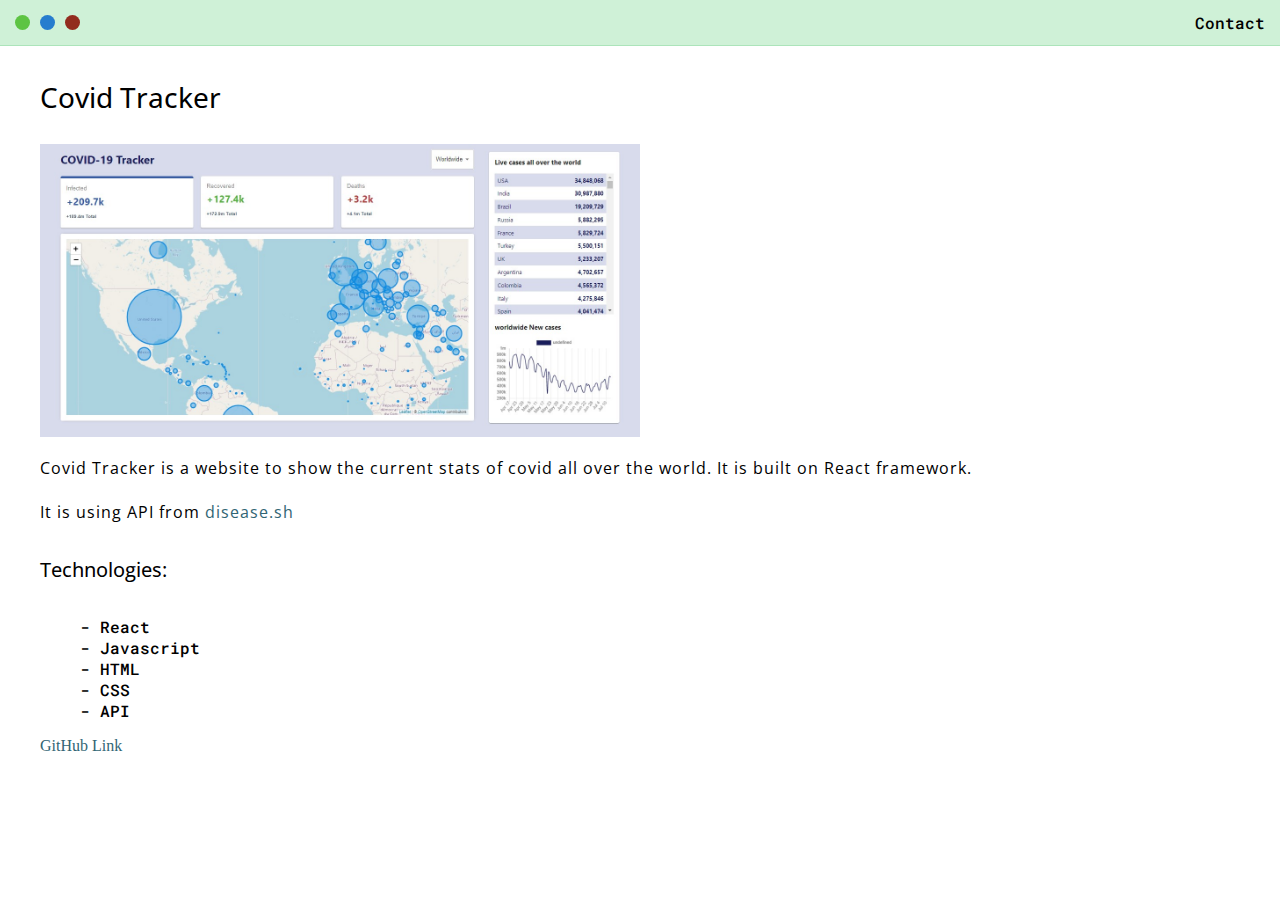
==== post4.html @ f5d61cbe "post added" ====
<!DOCTYPE html>
<html lang="en">

<head>
    <meta charset="UTF-8">
    <meta name="viewport" content="width=device-width, initial-scale=1.0">
    <title>CarPod</title>
    <link rel="preconnect" href="https://fonts.gstatic.com">
    <link
        href="https://fonts.googleapis.com/css2?family=Open+Sans:wght@300;400&family=Roboto+Mono:wght@500&display=swap"
        rel="stylesheet">
    <link rel="stylesheet" href="css/default.css">

    <style>
        .img-container {
            max-width: 600px;
        }

        img {
            width: 100%;
        }
    </style>
</head>

<body>

    <div class="nav-wrapper" style="position: fixed;top: 0;width: 100%;border-radius: 0;">

        <a href="index.html">
            <div class="dots-wrapper">
                <div class="browser-dot" id="dot-1"></div>
                <div class="browser-dot" id="dot-2"></div>
                <div class="browser-dot" id="dot-3"></div>
            </div>
        </a>

        <ul id="navigation">
            <li><a href="index.html#contact">Contact</a></li>
        </ul>
    </div>

    <div class="main-container" style="padding-top: 50px;">
        <h3>Covid Tracker</h3>

        <div class="img-container">
            <img src="images/project-4.jpg" alt="">
        </div>

        <p>
            Covid Tracker is a website to show the current stats of covid all over the world. It is built on React framework.
            <br>
            <br>
            It is using API from <a href="https://disease.sh/" target="blank">disease.sh</a>
        </p>

        <h5>Technologies:</h5>
        <ul>
            <li>- React</li>
            <li>- Javascript</li>
            <li>- HTML</li>
            <li>- CSS</li>
            <li>- API</li>
        </ul>
        
        
        <a href="https://github.com/JunaedAbed/carPod" target="_blank" style="padding: 20px 0 20px 0;">GitHub
            Link</a>

    </div>

</body>

</html>
---- css/default.css ----
:root {
  --mainColor: #cff1d7;
  --secondaryColor: #87e2a2;

  --borderColor: #ace4ba;
  --borderShadow: 28px 28px 55px #bcdbc4, -28px -28px 55px #e2ffea;
  --secondaryShadow: 13px 13px 26px #7fd498, -13px -13px 26px #8ff0ac;
  --profilePicShadow: 12px 13px 16px -12px rgba(0, 0, 0, 0.75);
  --previewBoxShadow: inset 5px 5px 10px #9fbaa6, inset -5px -5px 10px #ffffff;

  --inputField: inset 8px 8px 24px #7fd498, inset -8px -8px 24px #8ff0ac;

  --mainText: black;
  --secondaryText: #4b5156;

  --themeDotBorder: #4b6e77;

  --previewBg: #cff1d7;

  --buttonColor: #7aca92;
  --submitBtnHover: #6a7a70;

  --linkText: #316574;
}

html,
body {
  padding: 0;
  margin: 0;
}

body * {
  transition: 0.3s;
}

h1,
h2,
h3,
h4,
h5,
h6,
strong {
  color: var(--mainText);
  font-family: "Open Sans", sans-serif;
  font-weight: 450;
}

li,
span,
label,
input,
text-area {
  color: var(--mainText);
  font-family: "Roboto Mono", monospace;
  font-weight: 500;
}

p {
  color: var(--mainText);
  font-family: "Open Sans", monospace;
  font-weight: 400;
  letter-spacing: 1px;
}

a {
  text-decoration: none;
  color: var(--linkText);
}

ul {
  list-style: none;
}

h1 {
  font-size: 56px;
}
h2 {
  font-size: 36px;
}
h3 {
  font-size: 28px;
}
h4 {
  font-size: 24px;
}
h5 {
  font-size: 20px;
}
h6 {
  font-size: 16px;
}

.s1 {
  background-color: var(--mainColor);
  border-bottom: 1px solid var(--borderColor);
  overflow: auto;
}

.s2 {
  background-color: var(--secondaryColor);
  border-bottom: 1px solid var(--borderColor);
  overflow: auto;
}

.main-container {
  width: 1200px;
  margin: 0 auto;
}

.greeting-wrapper {
  display: grid;
  text-align: center;
  align-content: center;
  min-height: 10em;
}

.intro-wrapper {
  background-color: var(--mainColor);
  border: 1px var(--borderColor);
  border-radius: 5px 5px 0 0;

  box-shadow: var(--borderShadow);

  display: grid;
  grid-template-columns: 1fr 1fr;
  grid-template-areas:
    "nav-wrapper nav-wrapper"
    "left-column right-column";
}

.nav-wrapper {
  border-radius: 5px 5px 0 0;
  grid-area: nav-wrapper;
  border-bottom: 1px solid var(--borderColor);
  display: flex;
  justify-content: space-between;
  align-items: center;
  background-color: var(--mainColor);
}

#navigation {
  margin: 0;
  padding: 10px;
}

#navigation a {
  color: inherit;
}

#navigation li {
  display: inline-block;
  margin-right: 5px;
  margin-left: 5px;
}

.dots-wrapper {
  display: flex;
  padding: 10px;
}

#dot-1 {
  background-color: #5dc443;
}

#dot-2 {
  background-color: #267dce;
}

#dot-3 {
  background-color: #922c1e;
}

.browser-dot {
  background-color: black;
  height: 15px;
  width: 15px;
  border-radius: 50%;
  margin: 5px;
}

.left-column {
  grid-area: left-column;
  padding-top: 50px;
  padding-bottom: 50px;
}

#profile_pic {
  display: block;
  margin: 0 auto;

  height: 200px;
  width: 200px;
  object-fit: cover;
  border-radius: 50%;

  box-shadow: var(--profilePicShadow);
}

#theme-options-wrapper {
  display: flex;
  justify-content: center;
}

.theme-dot {
  height: 30px;
  width: 30px;
  border-radius: 50%;
  background-color: #000000;
  box-shadow: var(--borderShadow);
  margin: 5px;
  border: 2px solid var(--themeDotBorder);
}

.theme-dot:hover {
  border-width: 4px;
}

#green-mode {
  background-color: #cff1d7;
}

#black-mode {
  background-color: rgb(0, 0, 0);
}

#blue-mode {
  background-color: rgb(147, 213, 240);
}

.right-column {
  grid-area: right-column;
  display: grid;
  align-content: center;

  padding-top: 50px;
  padding-bottom: 50px;
}

#preview {
  width: 300px;
  background-color: var(--previewBg);
  padding: 15px 25px;
  position: relative;
  border-radius: 50% 20% / 10% 40%;
  box-shadow: var(--previewBoxShadow);
}

.about-wrapper {
  display: grid;
  grid-template-columns: repeat(auto-fit, minmax(320px, 1fr));
  padding-top: 50px;
  padding-bottom: 50px;
  gap: 100px;
}

#skills {
  display: grid;
  grid-template-columns: repeat(auto-fit, minmax(220px, 1fr));
  justify-content: center;
  align-items: center;
  text-align: center;
  background-color: var(--mainColor);
}

.social-links {
  display: grid;
  align-content: center;
  text-align: center;
}

#social-img {
  width: 100%;
  display: flex;
  justify-content: center;
}

.post-wrapper {
  display: grid;
  grid-template-columns: repeat(auto-fit, 320px);
  gap: 20px;
  justify-content: center;
  padding-bottom: 50px;
}

.post {
  border: 1px solid var(--borderColor);
  box-shadow: var(--previewBoxShadow);
}

.thumbnail {
  display: block;
  width: 100%;
  height: 180px;
  object-fit: cover;
}

.post-preview {
  background-color: white;
  padding: 15px;
}

.post-title {
  color: black;
  margin: 0;
}

.post-intro {
  color: rgb(71, 71, 71);
  font-size: 14px;
}

#contact-form {
  display: block;
  max-width: 300px;
  margin: 0 auto;
  padding: 15px;
  margin-bottom: 50px;
  background-color: var(--secondaryColor);
  box-shadow: var(--secondaryShadow);
}

#contact-form label {
  line-height: 2.7em;
}

#contact-form textarea {
  min-height: 100px;
  font-size: 14px;
  background: var(--secondaryColor);
  box-shadow: var(--inputField);
}

.input-field {
  width: 100%;
  padding-top: 10px;
  padding-bottom: 10px;
  border: none;
  background-color: var(--secondaryColor);
  box-shadow: var(--inputField);
}

#submit-btn {
  margin-top: 10px;
  width: 100%;
  padding-top: 10px;
  padding-bottom: 10px;
  color: black;
  background-color: var(--buttonColor);
  border: none;
  cursor: pointer;
}

#submit-btn:hover {
  background-color: var(--submitBtnHover);
}

@media screen and (max-width: 1200px) {
  .main-container {
    width: 95%;
  }
}

@media screen and (max-width: 800px) {
  .intro-wrapper {
    grid-template-columns: 1fr;
    grid-template-areas:
      "nav-wrapper"
      "left-column"
      "right-column";
  }

  .right-column {
    justify-content: center;
  }
}
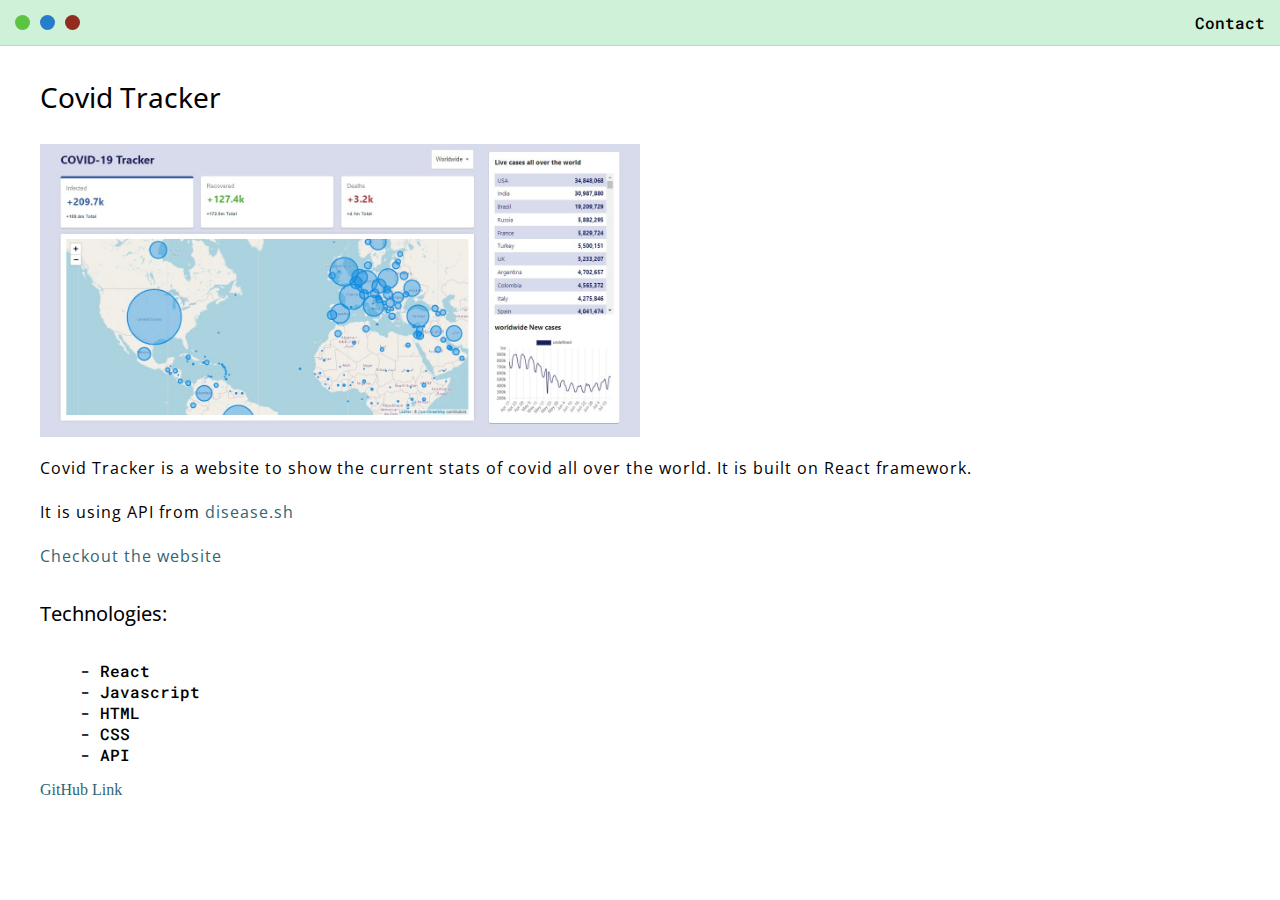
==== commit d028b116: "post added" ====
--- a/post4.html
+++ b/post4.html
@@ -1,73 +1,84 @@
 <!DOCTYPE html>
 <html lang="en">
-
-<head>
-    <meta charset="UTF-8">
-    <meta name="viewport" content="width=device-width, initial-scale=1.0">
-    <title>CarPod</title>
-    <link rel="preconnect" href="https://fonts.gstatic.com">
+  <head>
+    <meta charset="UTF-8" />
+    <meta name="viewport" content="width=device-width, initial-scale=1.0" />
+    <title>Covid Tracker</title>
+    <link rel="preconnect" href="https://fonts.gstatic.com" />
     <link
-        href="https://fonts.googleapis.com/css2?family=Open+Sans:wght@300;400&family=Roboto+Mono:wght@500&display=swap"
-        rel="stylesheet">
-    <link rel="stylesheet" href="css/default.css">
+      href="https://fonts.googleapis.com/css2?family=Open+Sans:wght@300;400&family=Roboto+Mono:wght@500&display=swap"
+      rel="stylesheet"
+    />
+    <link rel="stylesheet" href="css/default.css" />
 
     <style>
-        .img-container {
-            max-width: 600px;
-        }
+      .img-container {
+        max-width: 600px;
+      }
 
-        img {
-            width: 100%;
-        }
+      img {
+        width: 100%;
+      }
     </style>
-</head>
+  </head>
 
-<body>
+  <body>
+    <div
+      class="nav-wrapper"
+      style="position: fixed; top: 0; width: 100%; border-radius: 0"
+    >
+      <a href="index.html">
+        <div class="dots-wrapper">
+          <div class="browser-dot" id="dot-1"></div>
+          <div class="browser-dot" id="dot-2"></div>
+          <div class="browser-dot" id="dot-3"></div>
+        </div>
+      </a>
 
-    <div class="nav-wrapper" style="position: fixed;top: 0;width: 100%;border-radius: 0;">
-
-        <a href="index.html">
-            <div class="dots-wrapper">
-                <div class="browser-dot" id="dot-1"></div>
-                <div class="browser-dot" id="dot-2"></div>
-                <div class="browser-dot" id="dot-3"></div>
-            </div>
-        </a>
-
-        <ul id="navigation">
-            <li><a href="index.html#contact">Contact</a></li>
-        </ul>
+      <ul id="navigation">
+        <li><a href="index.html#contact">Contact</a></li>
+      </ul>
     </div>
 
-    <div class="main-container" style="padding-top: 50px;">
-        <h3>Covid Tracker</h3>
+    <div class="main-container" style="padding-top: 50px">
+      <h3>Covid Tracker</h3>
 
-        <div class="img-container">
-            <img src="images/project-4.jpg" alt="">
-        </div>
+      <div class="img-container">
+        <img src="images/project-4.jpg" alt="" />
+      </div>
 
-        <p>
-            Covid Tracker is a website to show the current stats of covid all over the world. It is built on React framework.
-            <br>
-            <br>
-            It is using API from <a href="https://disease.sh/" target="blank">disease.sh</a>
-        </p>
+      <p>
+        Covid Tracker is a website to show the current stats of covid all over
+        the world. It is built on React framework.
+        <br />
+        <br />
+        It is using API from
+        <a href="https://disease.sh/" target="blank">disease.sh</a>
+        <br />
+        <br />
+        <a
+          href="https://covid-tracker-3ce38.web.app/"
+          target="_blank"
+          style="padding: 20px 0 20px 0"
+          >Checkout the website</a
+        >
+      </p>
 
-        <h5>Technologies:</h5>
-        <ul>
-            <li>- React</li>
-            <li>- Javascript</li>
-            <li>- HTML</li>
-            <li>- CSS</li>
-            <li>- API</li>
-        </ul>
-        
-        
-        <a href="https://github.com/JunaedAbed/carPod" target="_blank" style="padding: 20px 0 20px 0;">GitHub
-            Link</a>
+      <h5>Technologies:</h5>
+      <ul>
+        <li>- React</li>
+        <li>- Javascript</li>
+        <li>- HTML</li>
+        <li>- CSS</li>
+        <li>- API</li>
+      </ul>
 
+      <a
+        href="https://github.com/JunaedAbed/carPod"
+        target="_blank"
+        style="padding: 20px 0 20px 0"
+        >GitHub Link</a
+      >
     </div>
-
-</body>
-
-</html>+  </body>
+</html>
